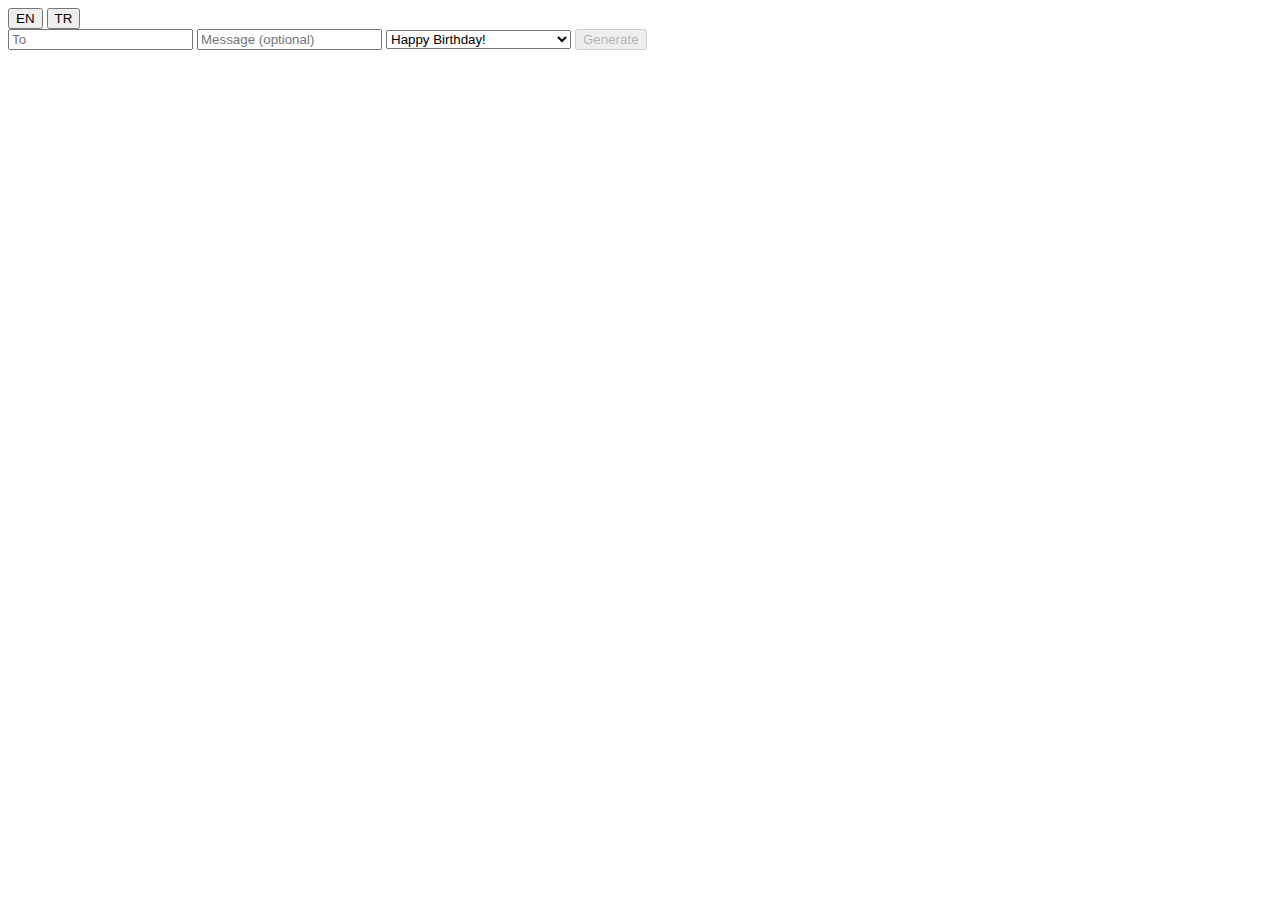
==== src/main/resources/static/index.html @ b98e2f51 "First commit" ====
<!DOCTYPE html>
<html lang="en">
<head>
	<meta charset="UTF-8">
	<meta name="viewport" content="width=device-width, initial-scale=1.0">
	<title>Birthday</title>
	<link rel="stylesheet" href="/css/style.css">
</head>
<body>
	<div class="languages">
		<button id="en">EN</button>
		<button id="tr">TR</button>
	</div>
	<div class="container">
		<div class="inputs">
			<input type="text" name="." id="to" placeholder="To">
			<input type="text" name="." id="message" placeholder="Message (optional)">
			<select id="birthday-message">
				<option>Happy Birthday!</option>
				<option>All the Best!</option>
				<option>Many More Happy Returns!</option>
			</select>
			<input type="button" id="generate" value="Generate" disabled>
		</div>
	</div>
	<script src="/js/script.js"></script>
</body>
</html>
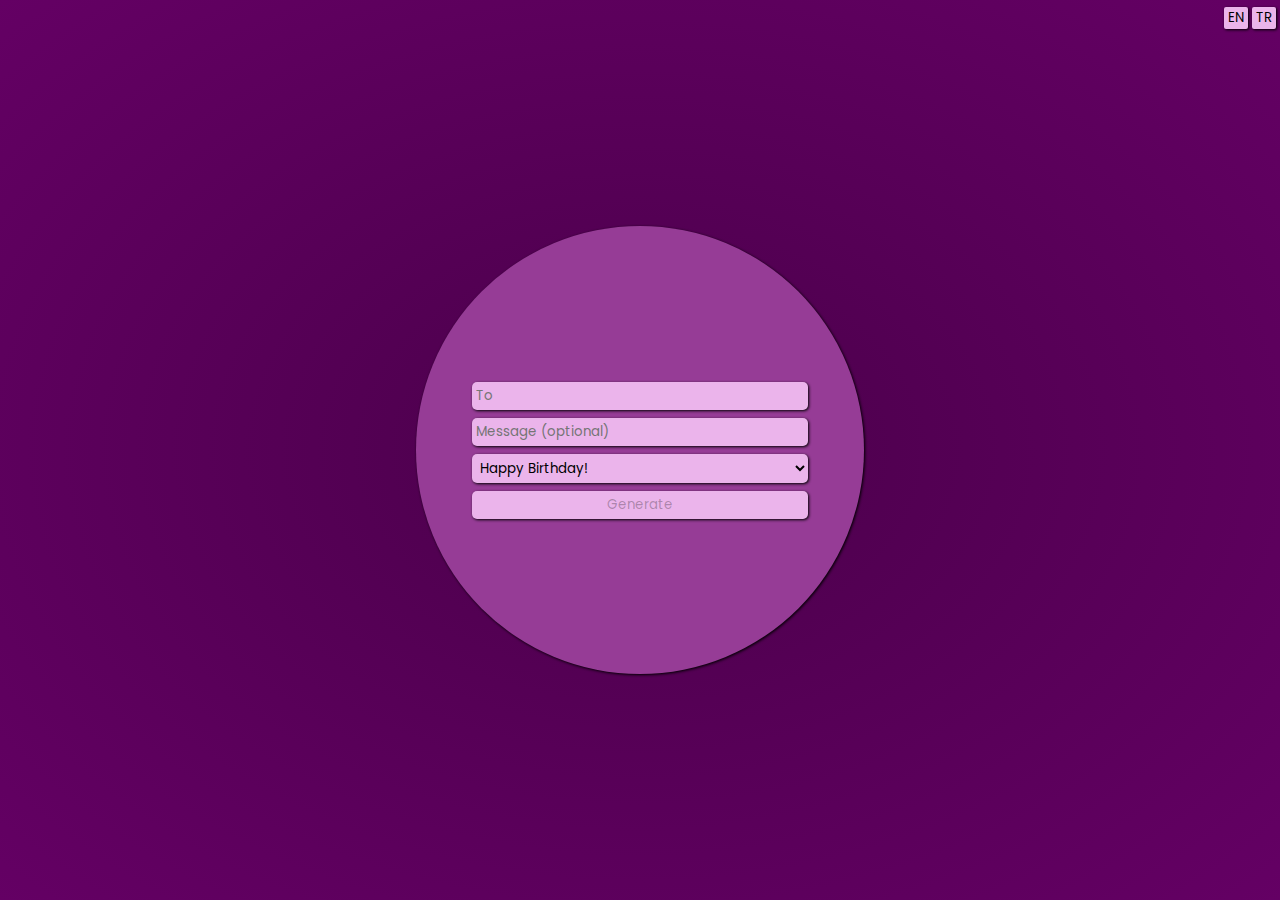
==== commit 52cc3fd2: "Minor fixes" ====
--- a/src/main/resources/static/index.html
+++ b/src/main/resources/static/index.html
@@ -4,7 +4,7 @@
 	<meta charset="UTF-8">
 	<meta name="viewport" content="width=device-width, initial-scale=1.0">
 	<title>Birthday</title>
-	<link rel="stylesheet" href="/css/style.css">
+	<link rel="stylesheet" href="css/style.css">
 </head>
 <body>
 	<div class="languages">
@@ -23,6 +23,6 @@
 			<input type="button" id="generate" value="Generate" disabled>
 		</div>
 	</div>
-	<script src="/js/script.js"></script>
+	<script src="js/script.js"></script>
 </body>
 </html>--- a/src/main/resources/static/css/style.css
+++ b/src/main/resources/static/css/style.css
@@ -0,0 +1,91 @@
+@import url('https://fonts.googleapis.com/css2?family=Poppins:wght@200;300;400;500&display=swap');
+
+* {
+	font-family: "Poppins";
+	font-weight: 400;
+	box-sizing: border-box;
+}
+
+body {
+	background: radial-gradient(rgb(75, 0, 75), rgb(100, 0, 100));
+	width: 100vw;
+	height: 100vh;
+	margin: 0;
+	display: flex;
+	justify-content: center;
+	align-items: center;
+}
+
+.container {
+	width: 35vw;
+	height: 35vw;
+	border-radius: 50%;
+	background-color: rgb(150, 60, 150);
+	box-shadow: 1px 1px 3px black;
+	display: flex;
+	justify-content: center;
+	align-items: center;
+}
+
+@media (orientation: portrait) {
+	.container {
+		width: 90vw;
+		height: 90vw;
+	}
+}
+
+.inputs {
+	width: 75%;
+	height: 75%;
+	display: flex;
+	justify-content: center;
+	align-items: center;
+	flex-direction: column;
+}
+
+input, select {
+	padding: 4px;
+	margin: 4px 0 4px 0;
+	background-color: rgb(235, 180, 235);
+	border: none;
+	width: 100%;
+	box-shadow: 1px 1px 3px black;
+	border-radius: 5px;
+}
+
+input:focus, select:focus {
+	outline: none;
+}
+
+input:hover:not(:disabled), select:hover, button:hover {
+	background-color: rgba(235, 180, 235, 0.9);
+}
+
+input[type=button]:not(:disabled), button, select {
+	cursor: pointer;
+}
+
+input[type=button]:active, button:active {
+	position: relative;
+	top: 1px;
+	left: 1px;
+	box-shadow: none;
+}
+
+.languages {
+	position: absolute;
+	top: 0;
+	right: 0;
+	margin: 4px;
+}
+
+button {
+	color: inherit;
+	background-color: rgb(235, 180, 235);
+	padding: 1px 4px 1px 4px;
+	text-decoration: none;
+	border-radius: 2px;
+	box-shadow: 1px 1px 3px black;
+	outline: none;
+	border: none;
+}